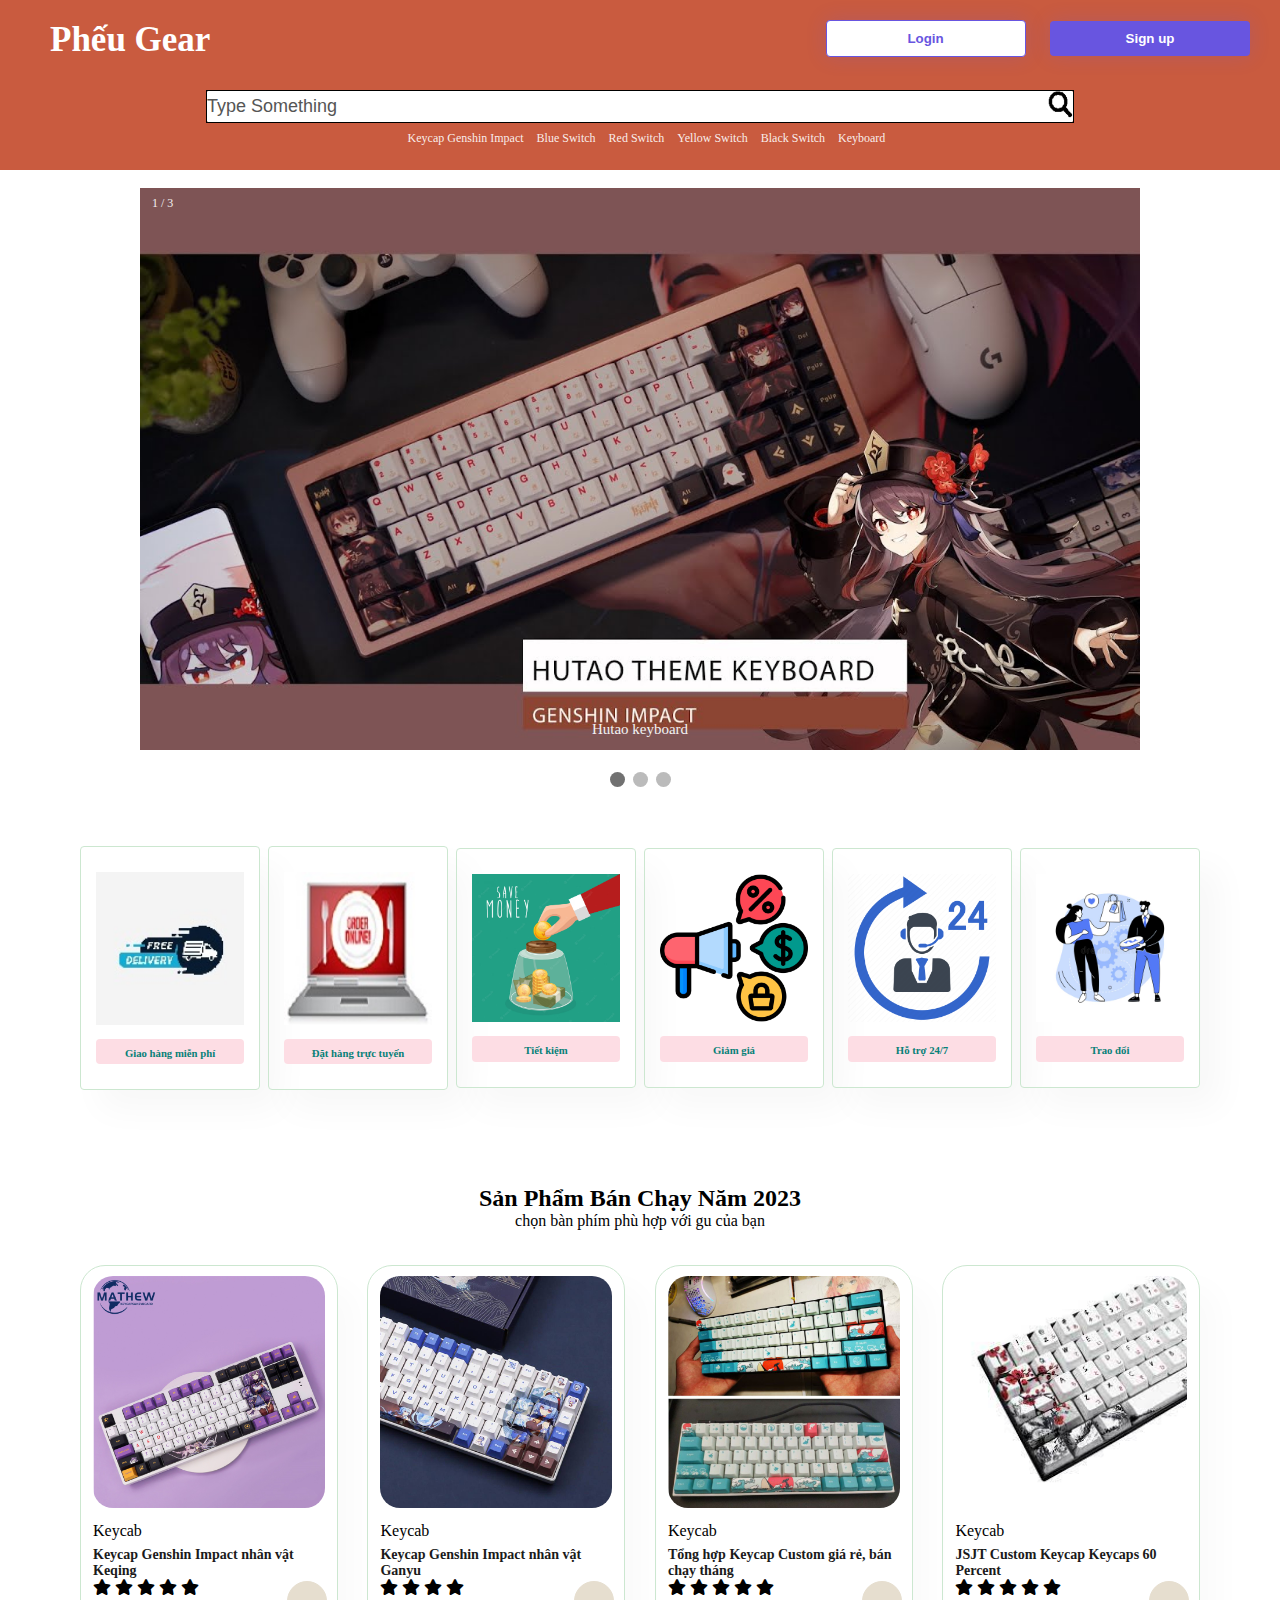
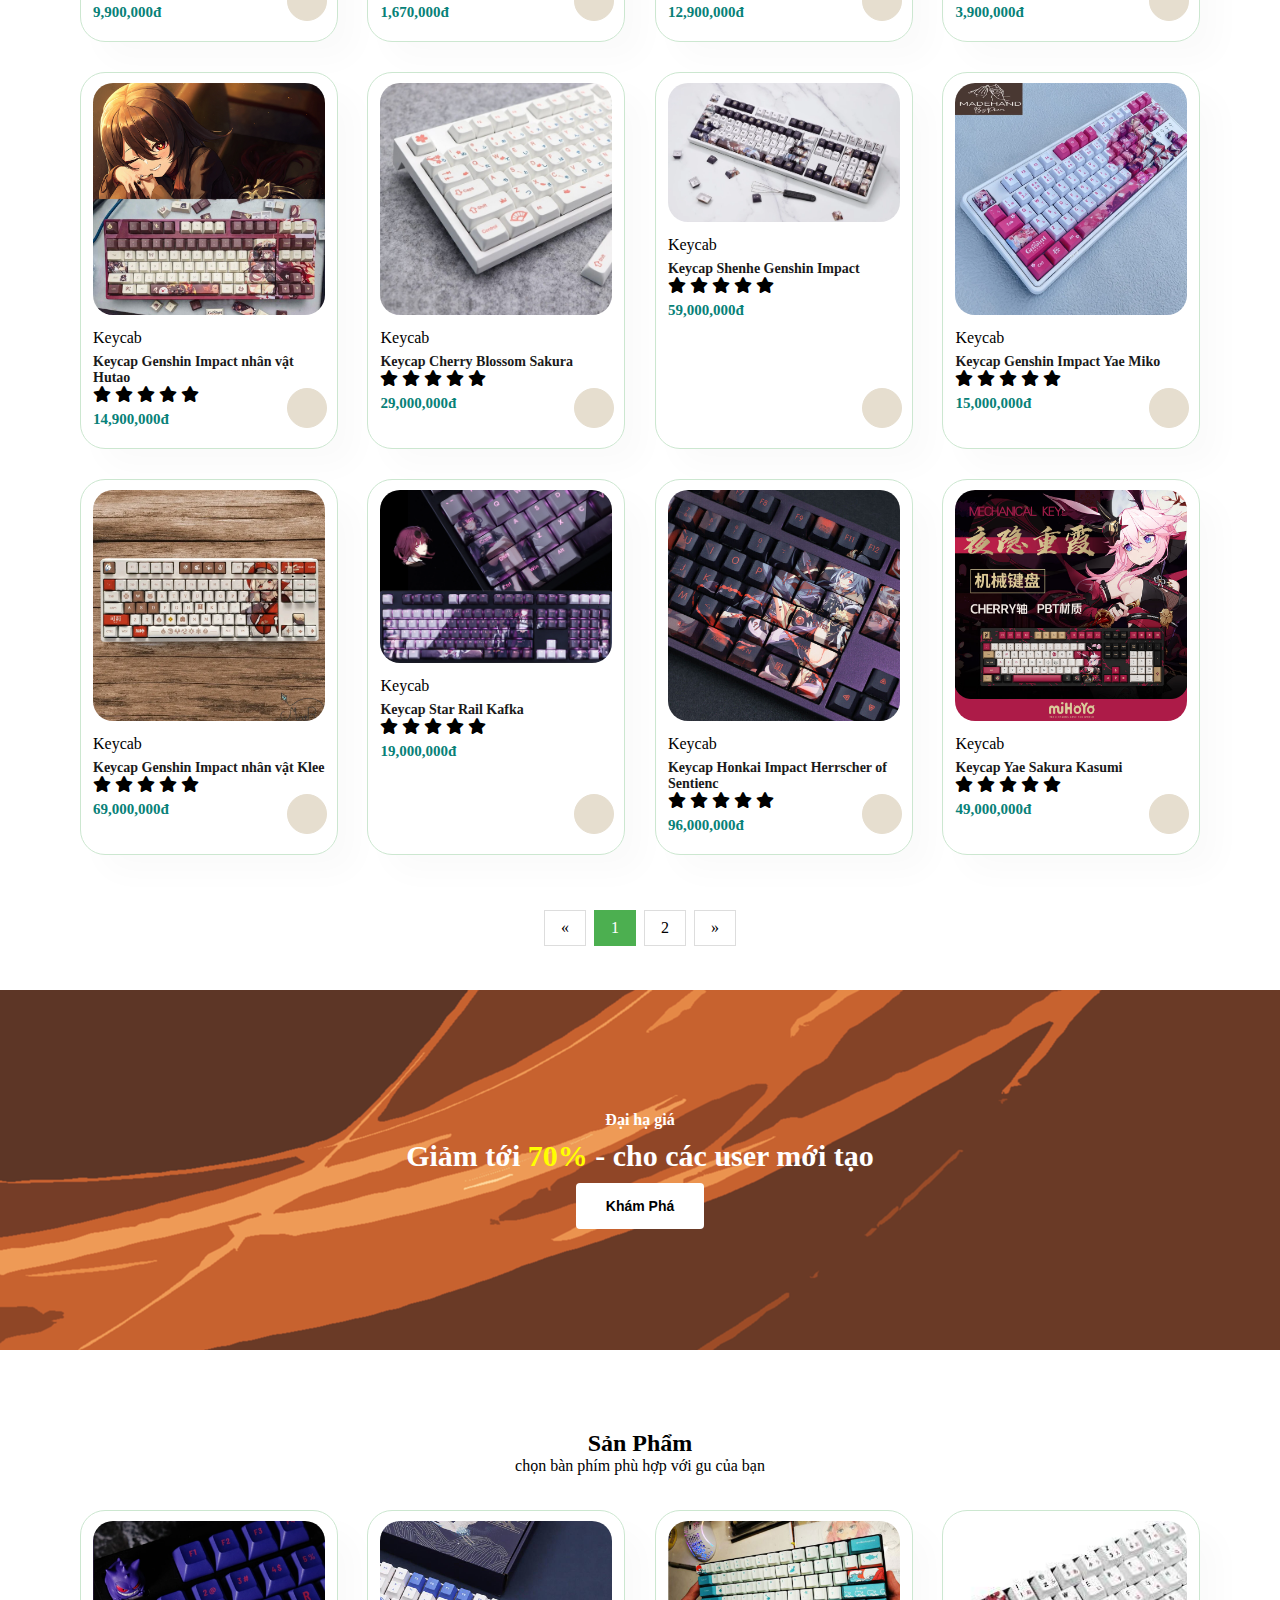
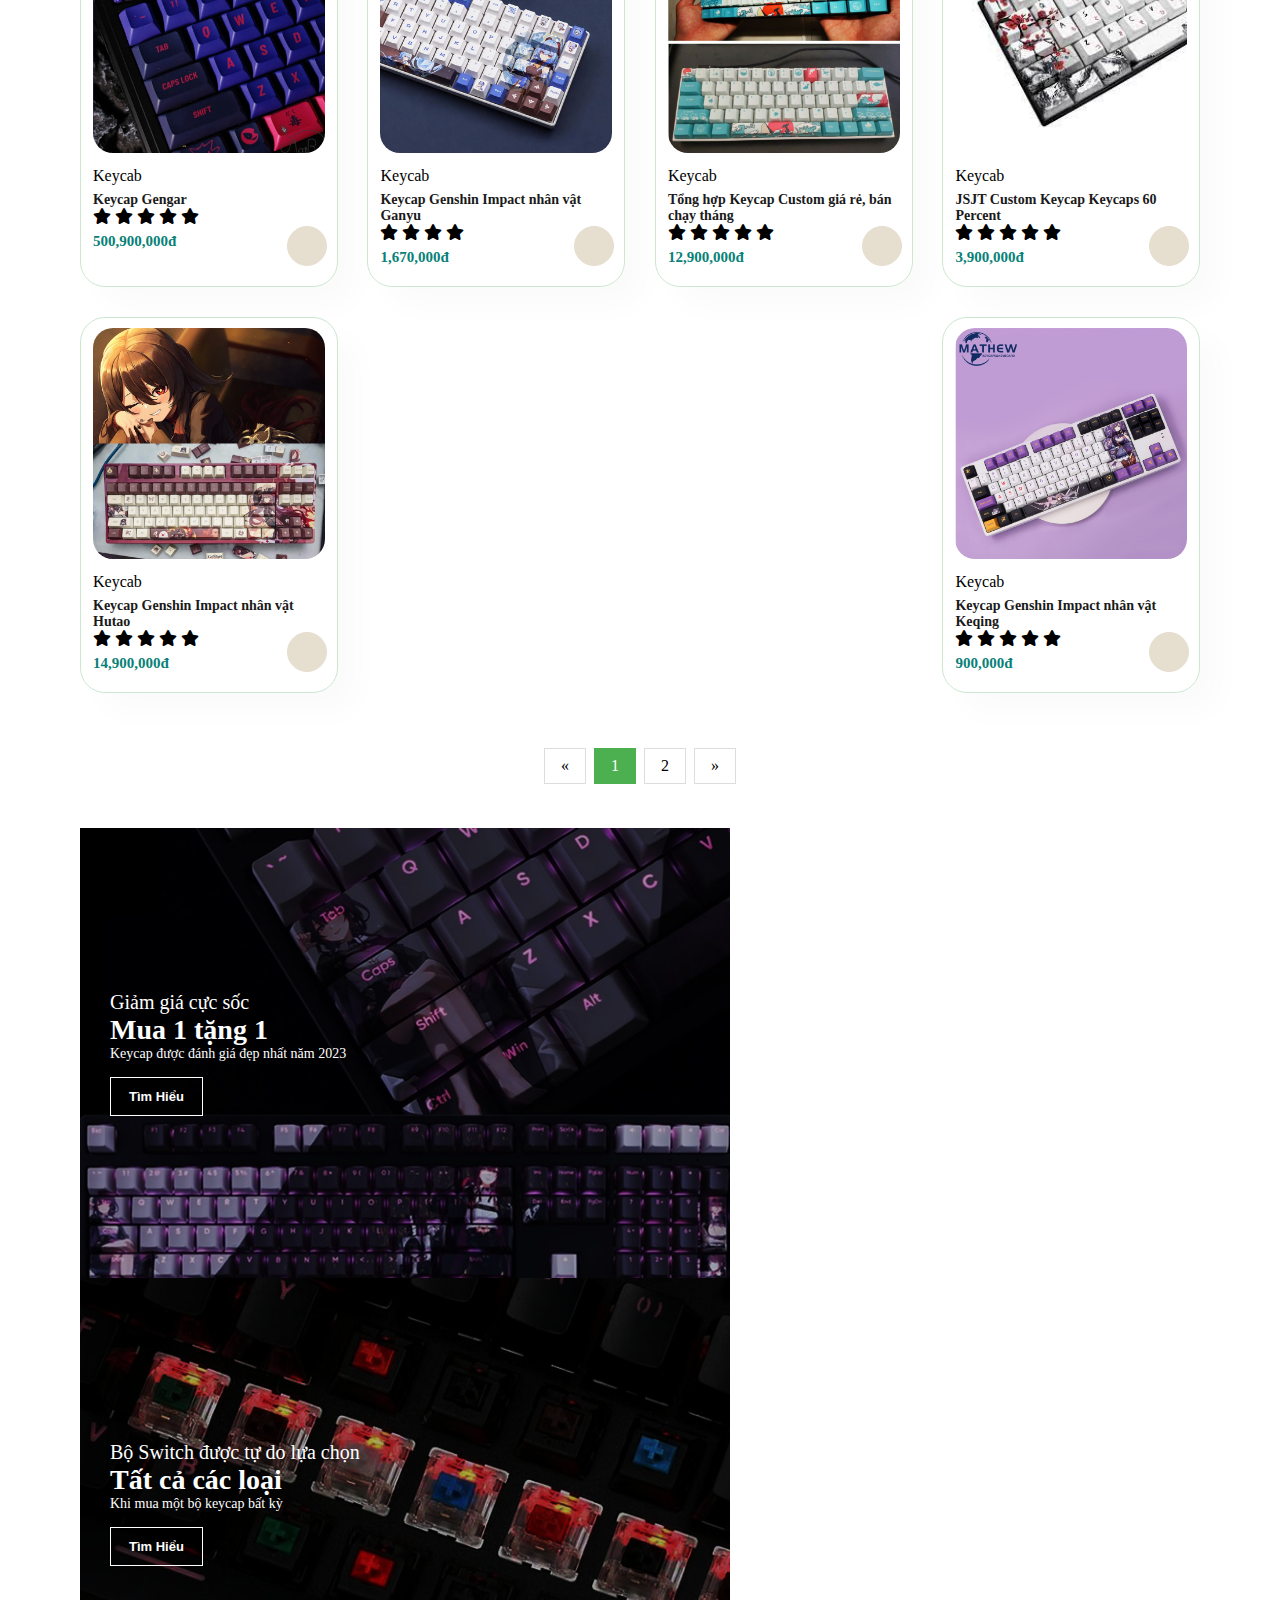
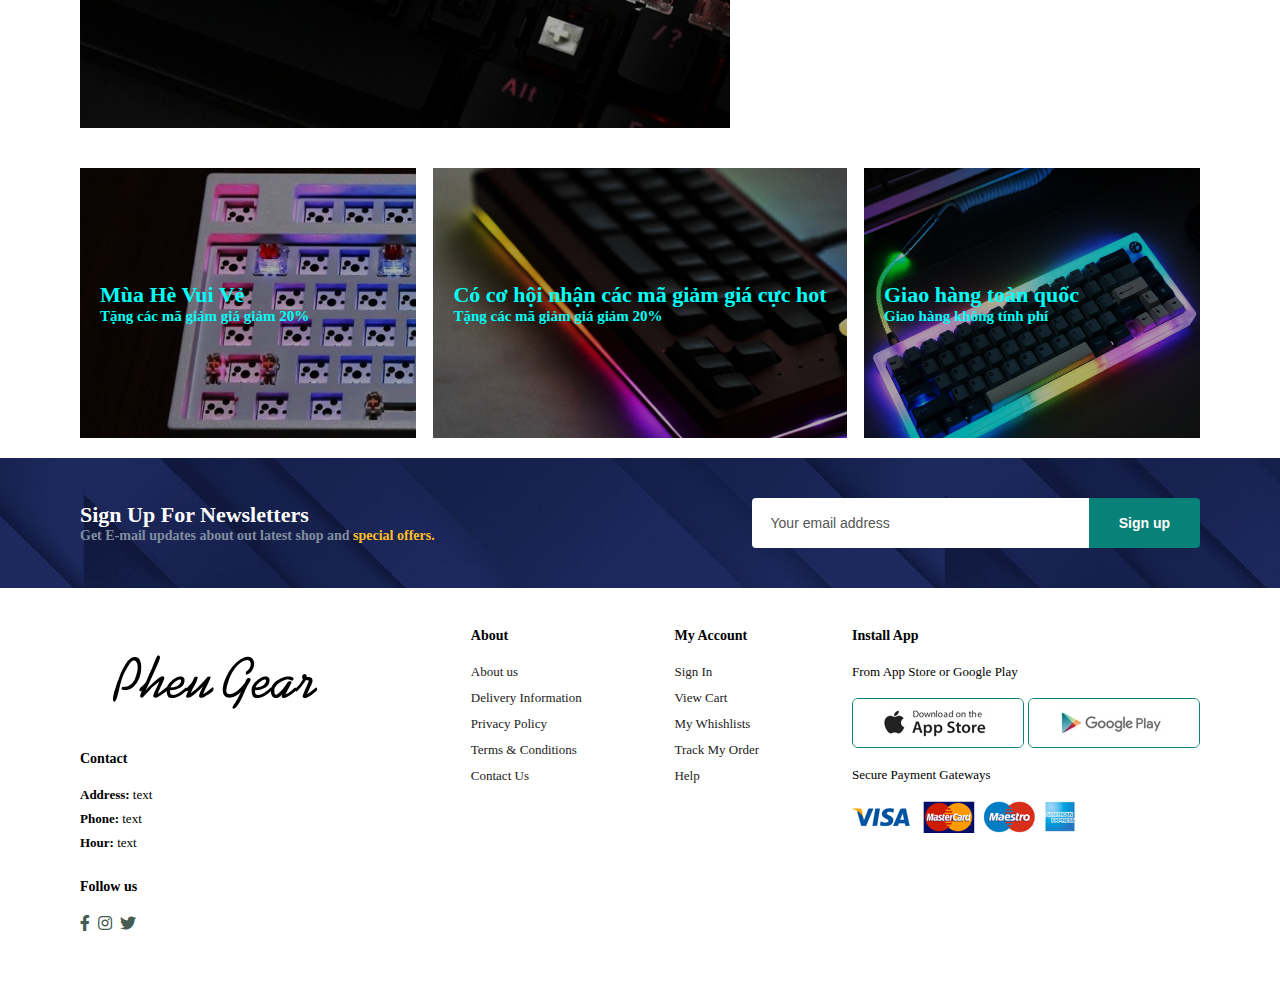
==== index.html @ 38e29bee "Add files via upload" ====
<!DOCTYPE html>
<head>
<link href="index.css" rel="stylesheet"/>
<link rel="icon" type="image/x-icon" href="shopeelogo.png">
<link rel="stylesheet" href="https://pro.fontawesome.com/releases/v5.10.0/css/all.css"/>
<title>Phếu Gear</title>

    <body>
<div id="preloader"></div>
<!-- header -->
      <nav id="navbar">
        <a class="logo" href="index.html">Phếu Gear</a> 
        <span class="onsearchbar">
          <section id="loginbtn">
            <div class="login-container">
              <div><a href="login.html">
                <button class="log">Login</button>
                <button class="reg">Sign up</button></a>
              </div>
            </div>
          </section>
          <section id="login-icon">
            <a href="login.html"><img src="loginicon.png"></a>
            
          </section>
        </span>
        <div class="searchbar1">
            <div class="search-row">
              <input type="text" id="input-box" placeholder="Type Something" autocomplete="off">
              <button><img src="searchicon.png"></button> 
            </div>
            <div class="result-box">
            </div>
        </div>


          <div class="undersearch">
            <div class="undersearch2">
              <a class="undersearch-content" href="">Keycap Genshin Impact</a>
              <a class="undersearch-content" href="">Blue Switch</a>
              <a class="undersearch-content" href="">Red Switch</a>
              <a class="undersearch-content" href="">Yellow Switch</a>
              <a class="undersearch-content" href="">Black Switch</a>
              <a class="undersearch-content" href="">Keyboard</a>
            </div>
          </div>      
        </nav>
        <br>
<!-- chạy hình hutao, keyboard...  -->
      <div style="margin-left: 10%;margin-right: 10%;">
          <div class="slideshow-container">
          
          <div class="mySlides fade">
            <div class="numbertext">1 / 3</div>
            <img src="hutaokeyboard.jpg" style="width:100%">
            <div class="text">Hutao keyboard</div>
          </div>
          
          <div class="mySlides fade">
            <div class="numbertext">2 / 3</div>
            <img src="keyboard2.jpg" style="width:100%">
            <div class="text">Kit</div>
          </div>
          
          <div class="mySlides fade">
            <div class="numbertext">3 / 3</div>
            <img src="keyboard4.jpg" style="width:100%">
            <div class="text">Switch</div>
          </div>
          
          </div>
          <br>
          
          <div style="text-align:center">
            <span class="dot"></span> 
            <span class="dot"></span> 
            <span class="dot"></span> 
          </div>
      </div>
<!-- tiết kiệm, giao hàng... -->
      <section id="feature" class="section-p1">
            <div class="fe-box">
              <img src="feature1.png" art="">
              <h6>Giao hàng miễn phí</h6>
            </div>
            <div class="fe-box">
              <img src="feature2.jpg" art="">
              <h6>Đặt hàng trực tuyến</h6>
            </div>
            <div class="fe-box">
              <img src="feature3.jpg" art="">
              <h6>Tiết kiệm</h6>
            </div>
            <div class="fe-box">
              <img src="feature4.jpg" art="">
              <h6>Giảm giá</h6>
            </div>
            <div class="fe-box">
              <img src="feature5.jpg" art="">
              <h6>Hỗ trợ 24/7</h6>
            </div>
          </div>
          <div class="fe-box">
            <img src="feature6.jpg" art="">
            <h6>Trao đổi</h6>
          </div>
      </section>
<!-- Sản phẩm hot năm 2023-->
      <section id="product1" class="section-p1">
        <h2>Sản Phẩm Bán Chạy Năm 2023</h2>
        <p>chọn bàn phím phù hợp với gu của bạn</p>
        <div class="pro-container">
          <div class="pro">
            <img src="sanpham1.jpg" atl="">
            <div class="des">
              <span>Keycab</span>
              <h5>Keycap Genshin Impact nhân vật Keqing</h5>
              <div class="star">
                <i class="fas fa-star"></i>
                <i class="fas fa-star"></i>
                <i class="fas fa-star"></i>
                <i class="fas fa-star"></i>   
                <i class="fas fa-star"></i>
              </div>
              <h4>9,900,000đ</h4>
            </div>
            <a href="productkeqing.html"><i class="fal fa-shopping-cart cart"></i></a>
          </div>
          <div class="pro">
            <img src="ganyukeyboard.jpg" atl="">
            <div class="des">
              <span>Keycab</span>
              <h5>Keycap Genshin Impact nhân vật Ganyu</h5>
              <div class="star">
                <i class="fas fa-star"></i>
                <i class="fas fa-star"></i>
                <i class="fas fa-star"></i>
                <i class="fas fa-star"></i>   
              </div>
              <h4>1,670,000đ</h4>
            </div>
            <a href="productganyu.html"><i class="fal fa-shopping-cart cart"></i></a>
          </div>
          <div class="pro">
            <img src="sanpham2.jpg" atl="">
            <div class="des">
              <span>Keycab</span>
              <h5>Tổng hợp Keycap Custom giá rẻ, bán chạy tháng</h5>
              <div class="star">
                <i class="fas fa-star"></i>
                <i class="fas fa-star"></i>
                <i class="fas fa-star"></i>
                <i class="fas fa-star"></i>   
                <i class="fas fa-star"></i>
              </div>
              <h4>12,900,000đ</h4>
            </div>
            <a href="productcustom.html"><i class="fal fa-shopping-cart cart"></i></a>
          </div>
          <div class="pro">
            <img src="sakura.jpg" atl="">
            <div class="des">
              <span>Keycab</span>
              <h5>JSJT Custom Keycap Keycaps 60 Percent</h5>
              <div class="star">
                <i class="fas fa-star"></i>
                <i class="fas fa-star"></i>
                <i class="fas fa-star"></i>
                <i class="fas fa-star"></i>   
                <i class="fas fa-star"></i>
              </div>
              <h4>3,900,000đ</h4>
            </div>
            <a href="productcustom.html"><i class="fal fa-shopping-cart cart"></i></a>
          </div>
          <div class="pro">
            <img src="hutao.jpg" atl="">
            <div class="des">
              <span>Keycab</span>
              <h5>Keycap Genshin Impact nhân vật Hutao</h5>
              <div class="star">
                <i class="fas fa-star"></i>
                <i class="fas fa-star"></i>
                <i class="fas fa-star"></i>
                <i class="fas fa-star"></i>   
                <i class="fas fa-star"></i>
              </div>
              <h4>14,900,000đ</h4>
            </div>
            <a href="producthutao.html"><i class="fal fa-shopping-cart cart"></i></a>
          </div>
          <div class="pro">
            <img src="keycap_blossom.jpg" atl="">
            <div class="des">
              <span>Keycab</span>
              <h5>Keycap Cherry Blossom Sakura  </h5>
              <div class="star">
                <i class="fas fa-star"></i>
                <i class="fas fa-star"></i>
                <i class="fas fa-star"></i>
                <i class="fas fa-star"></i>   
                <i class="fas fa-star"></i>
              </div>
              <h4>29,000,000đ</h4>
            </div>
            <a href="product.html"><i class="fal fa-shopping-cart cart"></i></a>
          </div>
          <div class="pro">
            <img src="shunhe.jpg" atl="">
            <div class="des">
              <span>Keycab</span>
              <h5>Keycap Shenhe Genshin Impact</h5>
              <div class="star">
                <i class="fas fa-star"></i>
                <i class="fas fa-star"></i>
                <i class="fas fa-star"></i>
                <i class="fas fa-star"></i>   
                <i class="fas fa-star"></i>
              </div>
              <h4>59,000,000đ</h4>
            </div>
            <a href="productshenhe.html"><i class="fal fa-shopping-cart cart"></i></a>
          </div>
          <div class="pro">
            <img src="yae.jpg" atl="">
            <div class="des">
              <span>Keycab</span>
              <h5>Keycap Genshin Impact Yae Miko</h5>
              <div class="star">
                <i class="fas fa-star"></i>
                <i class="fas fa-star"></i>
                <i class="fas fa-star"></i>
                <i class="fas fa-star"></i>   
                <i class="fas fa-star"></i>
              </div>
              <h4>15,000,000đ</h4>
            </div>
            <a href="productyaemiko.html"><i class="fal fa-shopping-cart cart"></i></a>
          </div>
          <div class="pro">
            <img src="klee.jpg" atl="">
            <div class="des">
              <span>Keycab</span>
              <h5>Keycap Genshin Impact nhân vật Klee </h5>
              <div class="star">
                <i class="fas fa-star"></i>
                <i class="fas fa-star"></i>
                <i class="fas fa-star"></i>
                <i class="fas fa-star"></i>   
                <i class="fas fa-star"></i>
              </div>
              <h4>69,000,000đ</h4>
            </div>
            <a href="productklee.html"><i class="fal fa-shopping-cart cart"></i></a>
          </div>
          <div class="pro">
            <img src="Kafka.jpg" atl="">
            <div class="des">
              <span>Keycab</span>
              <h5>Keycap Star Rail Kafka</h5>
              <div class="star">
                <i class="fas fa-star"></i>
                <i class="fas fa-star"></i>
                <i class="fas fa-star"></i>
                <i class="fas fa-star"></i>   
                <i class="fas fa-star"></i>
              </div>
              <h4>19,000,000đ</h4>
            </div>
            <a href="productkafka.html"><i class="fal fa-shopping-cart cart"></i></a>
          </div>
          <div class="pro">
            <img src="HOS.jpg" atl="">
            <div class="des">
              <span>Keycab</span>
              <h5>Keycap Honkai Impact Herrscher of Sentienc</h5>
              <div class="star">
                <i class="fas fa-star"></i>
                <i class="fas fa-star"></i>
                <i class="fas fa-star"></i>
                <i class="fas fa-star"></i>   
                <i class="fas fa-star"></i>
              </div>
              <h4>96,000,000đ</h4>
            </div>
            <a href="productfuhua.html"><i class="fal fa-shopping-cart cart"></i></a>
          </div>
          <div class="pro">
            <img src="yae2.jpg" atl="">
            <div class="des">
              <span>Keycab</span>
              <h5>Keycap Yae Sakura Kasumi</h5>
              <div class="star">
                <i class="fas fa-star"></i>
                <i class="fas fa-star"></i>
                <i class="fas fa-star"></i>
                <i class="fas fa-star"></i>   
                <i class="fas fa-star"></i>
              </div>
              <h4>49,000,000đ</h4>
            </div>
            <a href="productyaemiko.html"><i class="fal fa-shopping-cart cart"></i></a>
          </div>
        </div>
      </section>
      <!-- trang 1, trang 2 -->
      <section id="pagination">
        <div class="pagination">
          <a href="#">&laquo;</a>
          <a href="#"class="active">1</a>
          <a href="#" >2</a>
          <a href="#">&raquo;</a>
          </div>

      </section>
<!-- Đại hạ giá -->
      <section id="banner" class="section-m1">
        <h4>Đại hạ giá</h4>
        <h2>Giảm tới<span> 70%</span> - cho các user mới tạo</h2>
        <button class="normal">Khám Phá</button>
      </section>
<!-- Sản phẩm -->
      <section id="product1" class="section-p1">
        <h2>Sản Phẩm</h2>
        <p>chọn bàn phím phù hợp với gu của bạn</p>
        <div class="pro-container">
          <div class="pro">
            <img src="genga.jpg" atl="">
            <div class="des">
              <span>Keycab</span>
              <h5>Keycap Gengar</h5>
              <div class="star">
                <i class="fas fa-star"></i>
                <i class="fas fa-star"></i>
                <i class="fas fa-star"></i>
                <i class="fas fa-star"></i>   
                <i class="fas fa-star"></i>
              </div>
              <h4>500,900,000đ</h4>
            </div>
            <a href="productgengar.html"><i class="fal fa-shopping-cart cart"></i></a>
          </div>
          <div class="pro">
            <img src="ganyukeyboard.jpg" atl="">
            <div class="des">
              <span>Keycab</span>
              <h5>Keycap Genshin Impact nhân vật Ganyu</h5>
              <div class="star">
                <i class="fas fa-star"></i>
                <i class="fas fa-star"></i>
                <i class="fas fa-star"></i>
                <i class="fas fa-star"></i>   
              </div>
              <h4>1,670,000đ</h4>
            </div>
            <a href="productganyu.html"><i class="fal fa-shopping-cart cart"></i></a>
          </div>
          <div class="pro">
            <img src="sanpham2.jpg" atl="">
            <div class="des">
              <span>Keycab</span>
              <h5>Tổng hợp Keycap Custom giá rẻ, bán chạy tháng</h5>
              <div class="star">
                <i class="fas fa-star"></i>
                <i class="fas fa-star"></i>
                <i class="fas fa-star"></i>
                <i class="fas fa-star"></i>   
                <i class="fas fa-star"></i>
              </div>
              <h4>12,900,000đ</h4>
            </div>
            <a href="productcustom.html"><i class="fal fa-shopping-cart cart"></i></a>
          </div>
          <div class="pro">
            <img src="sakura.jpg" atl="">
            <div class="des">
              <span>Keycab</span>
              <h5>JSJT Custom Keycap Keycaps 60 Percent</h5>
              <div class="star">
                <i class="fas fa-star"></i>
                <i class="fas fa-star"></i>
                <i class="fas fa-star"></i>
                <i class="fas fa-star"></i>   
                <i class="fas fa-star"></i>
              </div>
              <h4>3,900,000đ</h4>
            </div>
            <a href="product.html"><i class="fal fa-shopping-cart cart"></i></a>
          </div>
          <div class="pro">
            <img src="hutao.jpg" atl="">
            <div class="des">
              <span>Keycab</span>
              <h5>Keycap Genshin Impact nhân vật Hutao</h5>
              <div class="star">
                <i class="fas fa-star"></i>
                <i class="fas fa-star"></i>
                <i class="fas fa-star"></i>
                <i class="fas fa-star"></i>   
                <i class="fas fa-star"></i>
              </div>
              <h4>14,900,000đ</h4>
            </div>
            <a href="producthutao.html"><i class="fal fa-shopping-cart cart"></i></a>
          </div>
          <div class="pro">
            <img src="sanpham1.jpg" atl="">
            <div class="des">
              <span>Keycab</span>
              <h5>Keycap Genshin Impact nhân vật Keqing</h5>
              <div class="star">
                <i class="fas fa-star"></i>
                <i class="fas fa-star"></i>
                <i class="fas fa-star"></i>
                <i class="fas fa-star"></i>   
                <i class="fas fa-star"></i>
              </div>
              <h4>900,000đ</h4>
            </div>
            <a href="product.html"><i class="fal fa-shopping-cart cart"></i></a>
          </div>
        </div>
      </section>
      <section id="pagination">
        <div class="pagination">
          <a href="#">&laquo;</a>
          <a href="#"class="active">1</a>
          <a href="#" >2</a>
          <a href="#">&raquo;</a>
          </div>

      </section>
<!-- Giá cực sốc... -->
      <section id="sm-banner" class="section-p1">
        <div class="banner-box">
          <h4>Giảm giá cực sốc</h4>
          <h2>Mua 1 tặng 1</h2>
          <span>Keycap được đánh giá đẹp nhất năm 2023</span>
          <a href="productkafka.html">
          <button class="white">Tìm Hiểu</button>
        </a>
        </div>
        <div class="banner-box banner-box2">
          <h4>Bộ Switch được tự do lựa chọn</h4>
          <h2>Tất cả các loại</h2>
          <span>Khi mua một bộ keycap bất kỳ</span>
          <button class="white">Tìm Hiểu</button>
        </div>
      </section> 
      <section id="banner3">
        <div class="banner-box">
          <h2>Mùa Hè Vui Vẻ</h2>
          <h3>Tặng các mã giảm giá giảm 20%</h3>
        </div>
        <div class="banner-box bannerbanner2">
          <h2>Có cơ hội nhận các mã giảm giá cực hot</h2>
          <h3>Tặng các mã giảm giá giảm 20%</h3>
        </div>
        <div class="banner-box bannerbanner3">
          <h2>Giao hàng toàn quốc</h2>
          <h3>Giao hàng không tính phí</h3>
        </div>
      </section>
      <!-- newsletter -->
      <section id="newsletter" class="section-p1" class="banner-box" >
        <div class="newstext">
            <h4>Sign Up For Newsletters</h4>
            <p>Get E-mail updates about out latest shop and <span>special offers.</span>
            </p>
        </div>
        <div class="form">
          <input type="text" placeholder="Your email address">
          <button class="normal">Sign up</button>
        </div>
      </section> 
      <!-- footer -->
      <footer class="section-p1">
        <div class="col">
          <img src="pheugearlogo.png" alt="">
          <h4>Contact</h4>
          <p><strong>Address:</strong> text </p>
          <p><strong>Phone:</strong> text </p>
          <p><strong>Hour:</strong> text </p>
          <div class="follow">
            <h4>Follow us</h4>
            <div class="icon">
              <i class="fab fa-facebook-f"></i>
              <i class="fab fa-instagram"></i>
              <i class="fab fa-twitter"></i>
            </div>
          </div>
        </div>
        <div class="col">
          <h4>About</h4>
          <a href="#">About us</a>
          <a href="#">Delivery Information</a>
          <a href="#">Privacy Policy</a>
          <a href="#">Terms & Conditions</a>
          <a href="#">Contact Us</a>
        </div>

        <div class="col">
          <h4>My Account</h4>
          <a href="#">Sign In</a>
          <a href="#">View Cart</a>
          <a href="#">My Whishlists</a>
          <a href="#">Track My Order</a>
          <a href="#">Help</a>
        </div>

        <div class="col install">
          <h4>Install App</h4>
          <p>From App Store or Google Play</p>
          <div class="row">
            <img src="app.jpg" alt="">
            <img src="play.jpg" alt=""> 
          </div>
          <p>Secure Payment Gateways</p>
          <img src="pay.png" alt="">
        </div>
      </footer>
      <script src="java.js"></script> 
    </body>
</head>
---- index.css ----
body{
  background: white;
  
}
button.normal{
  font-size: 14px;
  font-weight: 600;
  padding: 15px 30px;
  color: black;
  background-color: #fff;
  border-radius: 4px;
  cursor:pointer;
  border: none;
  outline: none;
  transition: 0.2s;
}
button.white{
  font-size: 13px;
  font-weight: 600;
  padding: 11px 18px;
  color: #fff;
  background-color: transparent;
  cursor:pointer;
  border: 1px solid #fff;
  outline: none;
  transition: 0.2s;
}
*{
  padding:0;
  margin: 0;
  text-decoration: none;
  list-style: none;
  box-sizing: border-box;
}
nav{
  background-color: #C95B3F;
  padding:20px;
  width: 100%;
}
.login{
  color: white;
}
.logo {
  color: white;
  font-size: 35px;
  line-height: 80 px;
  padding: 0 30px;
  font-weight: bold;
}
.onsearchbar{
  float:right;

}
.searchbar1{
  width: auto;
  height: auto;
  background: #fff;
  margin: 30px auto 0;
  margin-left: 15%;
  margin-right: 15%;
  border-radius: 5px;

}
.search-row{
  display: flex;
  align-items: center;
  padding: 10px,20px;
  border: 1px solid black;
}
.searchbar1 input {
  flex: 1;
  height: 50 px;
  background: transparent;
  border: 0;
  outline: 0;
  font-size: 18px;
  color: #333;
}
.searchbar1 button{
  background: transparent;
  border:0;
  outline: 0;
}
.searchbar1 button img
{
  width: 25px;
  color: #555;
  font-size: 22px;
  cursor: pointer;
}
::placeholder
{
  color:#555;
  
}
.searchbar1 .result-box ul{
  border-top: 1px solid #999;
  padding: 15px 10px;

}
.searchbar1 .result-box ul li{
  list-style: none ;
  border-radius: 3px;
  padding: 15px 10px;
  cursor: pointer;
  
}
.searchbar1 .result-box ul li:hover{
  background: #e9f3ff;
}

.searchbar1 .result-box{
  max-height: 300px;
  overflow-y: scroll;
  
}

.undersearch, .undersearch2 {

  width: 100%;
  display: flex;
  align-items: center;
  justify-content: center;
}
.undersearch2 {
  margin-top: 0.1875rem;
  height: 1.5rem;
  font-size: .75rem;
  font-weight: 300;
  line-height: 1.5rem;
  flex-wrap: nowrap;
  overflow-y: visible;
  flex-wrap: wrap;
  position: relative;
  overflow-y: clip;
}
.undersearch-content {
  text-decoration: none;
  color: rgba(0,0,0,.87);
  position: relative;
  overflow: visible;
  outline: 0;
  white-space: nowrap;
  display: block;
  color: rgba(0,0,0,.54);
  margin-left: 13px;
  color: hsla(0,0%,100%,.9);
  height: 0.875rem;
  line-height: .875rem;
  margin-top: 0.3125rem;
  margin-bottom: 0.3125rem;
}
.slideshow-container {
  max-width: 1000px;
  position: relative;
  margin: auto;
}

/* Caption text */
.slideshow-container .text {
  color: #f2f2f2;
  font-size: 15px;
  padding: 8px 12px;
  position: absolute;
  bottom: 8px;
  width: 100%;
  text-align: center;
}

/* Number text (1/3 etc) */
.slideshow-container .numbertext {
  color: #f2f2f2;
  font-size: 12px;
  padding: 8px 12px;
  position: absolute;
  top: 0;
}

/* The dots/bullets/indicators */
.dot {
  height: 15px;
  width: 15px;
  margin: 0 2px;
  background-color: #bbb;
  border-radius: 50%;
  display: inline-block;
  transition: background-color 0.6s ease;
}

.active {
  background-color: #717171;
}

/* Fading animation */
.fade {
  animation-name: fade;
  animation-duration: 1.5s;
}

@keyframes fade {
  from {opacity: .4} 
  to {opacity: 1}
}

/* On smaller screens, decrease text size */
@media only screen and (max-width: 300px) {
  .text {font-size: 11px}
}

.section-p1{
  padding: 40px 80px;
}
#feature{
  display: flex;
  align-items: center;
  justify-content: space-between;
  flex-wrap: wrap;
}
#feature .fe-box{
  width: 180px;
  text-align: center;
  padding: 25px 15px;
  box-shadow: 20px 20px 34px rgba(0,0,0,0.03);
  border: 1px solid #cce7d0;
  border-radius: 4px;
  margin: 15px 0;
}
#feature .fe-box:hover{
  box-shadow: 10px 10px 54px rgba(0,0,0,0.1);
}
#feature .fe-box img {
  width: 100%;
  margin-bottom: 10px;
}
#feature .fe-box h6{
  padding: 9px 8px 6px 8px;
  line-height: 1;
  border-radius: 4px;
  color: #088178;
  background-color: #fddde4;
}
#product1{
  text-align: center;
}
#product1 .pro-container{
  display: flex;
  justify-content: space-between;
  padding-top:20px;
  flex-wrap: wrap;

}
#product1 .pro{
  width: 23%;
  min-width: 250px;
  padding: 10px 12px;
  border: 1px solid #cce7d0;
  border-radius: 25px;
  cursor: pointer;
  box-shadow: 20px 20px 30px rgba(0,0,0,0.02) ;
  margin: 15px 0;
  transition: 0.2s ease;
  position: relative;
}
#product1 .pro:hover{
  box-shadow: 20px 20px 30px rgba(0,0,0,0.06);
}
#product1 .pro img{
  width: 100%;
  border-radius: 20px;
}
#product1 .pro .des{
  text-align: start;
  padding: 10px 0;
}
#product1 .pro des span{
  color: #606063;
  font-size: 12px;
}
#product1 .pro .des h5{
  padding-top: 7px;
  color:#1a1a1a;
  font-size: 14px;
}
#product1 .pro .des h4{
  padding-top:7px ;
  font-size: 15px;
  font-weight: 700;
  color:#088178;
}
#product1 .pro .cart{
  width: 40px;
  height:40px;
  line-height: 40px;
  border-radius: 50px;
  background-color: rgb(230, 222, 207);
  font-weight: 500;
  color: orange;
  border: 1px solid rgb(230, 222, 207);
  position: absolute;
  bottom: 20px;
  right: 10px;
}
#product1 .pro .cart:hover{
  background: orange;
  color: white;
}
.section-m1{
  margin: 40px 0;
}
#banner{
  display: flex;
  flex-direction: column;
  justify-content: center;
  align-items: center;
  text-align: center;
  background-image: url("background-nau.jpg") ;
  width: 100%;
  height: 40vh;
  background-size: cover ;
}
#banner h4 {
  color: #fff;
  font-size: 16px;
}
#banner h2{
  color: #fff;
  font-size: 30px;
  padding: 10px 0;

}
#banner h2 span {
  color: yellow;

}
#banner button:hover{
  background: rgb(255, 81, 0);
  color: white;
}
#sm-banner{
  display: flex;
  justify-content: space-between;
  flex-wrap: wrap;
}
#sm-banner .banner-box{
  display: flex;
  flex-direction: column;
  justify-content: center;
  align-items: flex-start;
  text-align: center;
  background-image: url("kafkakeycap.jpg") ;
  min-width: 650px;
  height: 50vh;
  background-size: cover ;
  padding: 30px;
}
#sm-banner .banner-box2{
  background-image: url("switch.jpg") ;
}
#sm-banner h4{
  color: #fff;
  font-size: 20px;
  font-weight: 300;
}
#sm-banner h2{
  color: #fff;
  font-size: 28px;
  font-weight: 800;
}
#sm-banner span{
  color: #fff;
  font-size: 14px;
  font-weight: 500;
  padding-bottom: 15px;
}
#sm-banner .banner-box:hover button{
  background: white;
  border: 1px solid black;
  color: black;
}
#banner3{
  display: flex;
  justify-content: space-between;
  flex-wrap: wrap;
  padding: 0 80px;
}
#banner3 .banner-box{
  display: flex;
  flex-direction: column;
  justify-content: center;
  align-items: flex-start;
  text-align: center;
  background-image: url("kitphimco.jpg") ;
  min-width: 30%;
  height: 30vh;
  background-size: cover ;
  padding: 20px;
  margin-bottom: 20px;
}
#banner3 .bannerbanner2{
  background-image: url("customkeyboard2.jpg") ;

}
#banner3 .bannerbanner3{
  background-image: url("customkeyboard3.jpg") ;

}
#banner3 .banner-box2{
  background-image: url("keycapcsgo.jpg") ;
}
#banner3 .banner-box3{
  background-image: url("kitphimco.jpg") ;
}
#banner3 h2{
  color: rgb(0, 255, 247);
  font-weight: 900;
  font-size: 22px;
}
#banner3 h3{
  color: rgb(0, 255, 247);
  font-weight: 800;
  font-size: 15px;
}

#newsletter{
  display: flex;
  justify-content: space-between;
  flex-wrap: wrap ;
  align-items: center;
  background-image: url("pngtree-dark-blue-abstract-business-background-image_752312.jpg");
  background-position: 20% 30%;
  background-repeat:repeat;
  background-color:white;
}

#newsletter h4{
  font-size: 22px;
  font-weight: 700;
  color: #fff;
}

#newsletter p{
font-size: 14px;
font-weight: 600;
color: #818ea0;
}

#newsletter p span{
  color: #ffbd27
  }

#newsletter .form{
  display: flex;
  width: 40%;

}
#newsletter input{
  height: 3.125rem;
  padding: 0 1.25em;
  font-size: 14px;  
  width: 100%;
  border: 1px solid transparent;
  border-radius: 4px;
  outline: none;
  border-top-right-radius: 0;
  border-bottom-right-radius: 0;
  }
  
#newsletter button {
  background-color: #088178;
  color: #fff;
  white-space: nowrap;
  border-top-left-radius: 0;
  border-bottom-left-radius: 0;
}

footer{
  display: flex;
  flex-wrap: wrap;
  justify-content: space-between;
}

footer .col{
  display: flex;
  flex-direction: column;
  align-items: flex-start;
  margin-bottom: 20px;
}

footer .logo{
  margin-bottom: 30px;
}

footer h4{
  font-size: 14px;
  padding-bottom: 20px;
}

footer p{
  font-size: 13px;
  margin: 0 0 8px 0;
}

footer a{
  font-size: 13px;
  text-decoration: none;
  color: #222;
  margin-bottom: 10px;
}

footer .follow{
  margin-top: 20px;
}

footer .follow i{
  color:#465b52;
  padding-right: 4px;
  cursor: pointer;
}

footer .install .row img{
  border: 1px solid #088178;
  border-radius: 6px;
}

footer .install img{
  margin: 10px 0 15px 0;
}

footer .follow i:hover,
footer a:hover {
  color: #088178;
}

footer .coryright{
  width: 100%;
  text-align: center;
}

@media (max-width: 477px) {
  .section-p1 {
    padding: 20px;
  }
  #feature .fe-box {
    width: 155px;
    margin: 0 0 15px 0;
}
#newsletter .form {

  width: 100%;
}
}
#pagination {
  text-align: center;
}

.pagination {
  display: inline-block;
}

.pagination a {
  color: black;
  float: left;
  padding: 8px 16px;
  text-decoration: none;
  transition: background-color .3s;
  border: 1px solid #ddd;
  margin: 0 4px;
}

.pagination a.active {
  background-color: #4CAF50;
  color: white;
  border: 1px solid #4CAF50;
}

.pagination a:hover:not(.active) {background-color: #ddd;}

#loginbtn {
  border: 0;
  margin: 0;
  padding: 0;
  font-family: sans-serif;

}

.login-container {

  justify-content: center;
  align-items: center;
  display: flex;
  text-align: center;
}

.login-container div > p span {
  color: red;
}

#logintbn p {
  position: relative;
  top: 30px;
}

#loginbtn p a {
  color: black;
  text-decoration: none;
}

#loginbtn button {
  cursor: pointer;
  border: 0;
  border-radius: 4px;
  font-weight: 600;
  margin: 0 10px;
  width: 200px;
  padding: 10px 0;
  box-shadow: 0 0 20px rgba(104, 85, 224, 0.2);
  transition: 0.4s;
}

#loginbtn .reg {
  color: white;
  background-color: rgba(104, 85, 224, 1);
}

#loginbtn .log {
  color: rgb(104, 85, 224);
  background-color: rgba(255, 255, 255, 1);
  border: 1px solid rgba(104, 85, 224, 1);
}

#loginbtn button:hover {
  color: white;
  width:;
  box-shadow: 0 0 20px rgba(104, 85, 224, 0.6);
  background-color: rgba(104, 85, 224, 1);
}
@media screen and (max-width: 800px){
  #loginbtn {
    display: none;
  }

}
@media screen and (min-width: 800px){
  #login-icon {
    display: none;
  }

}

#preloader{
  background: #121111 url(preloader.gif) no-repeat center center;
  background-size: 70%;
  height: 100vh;
  width: 100%;
  position: fixed;
  z-index: 100;
}
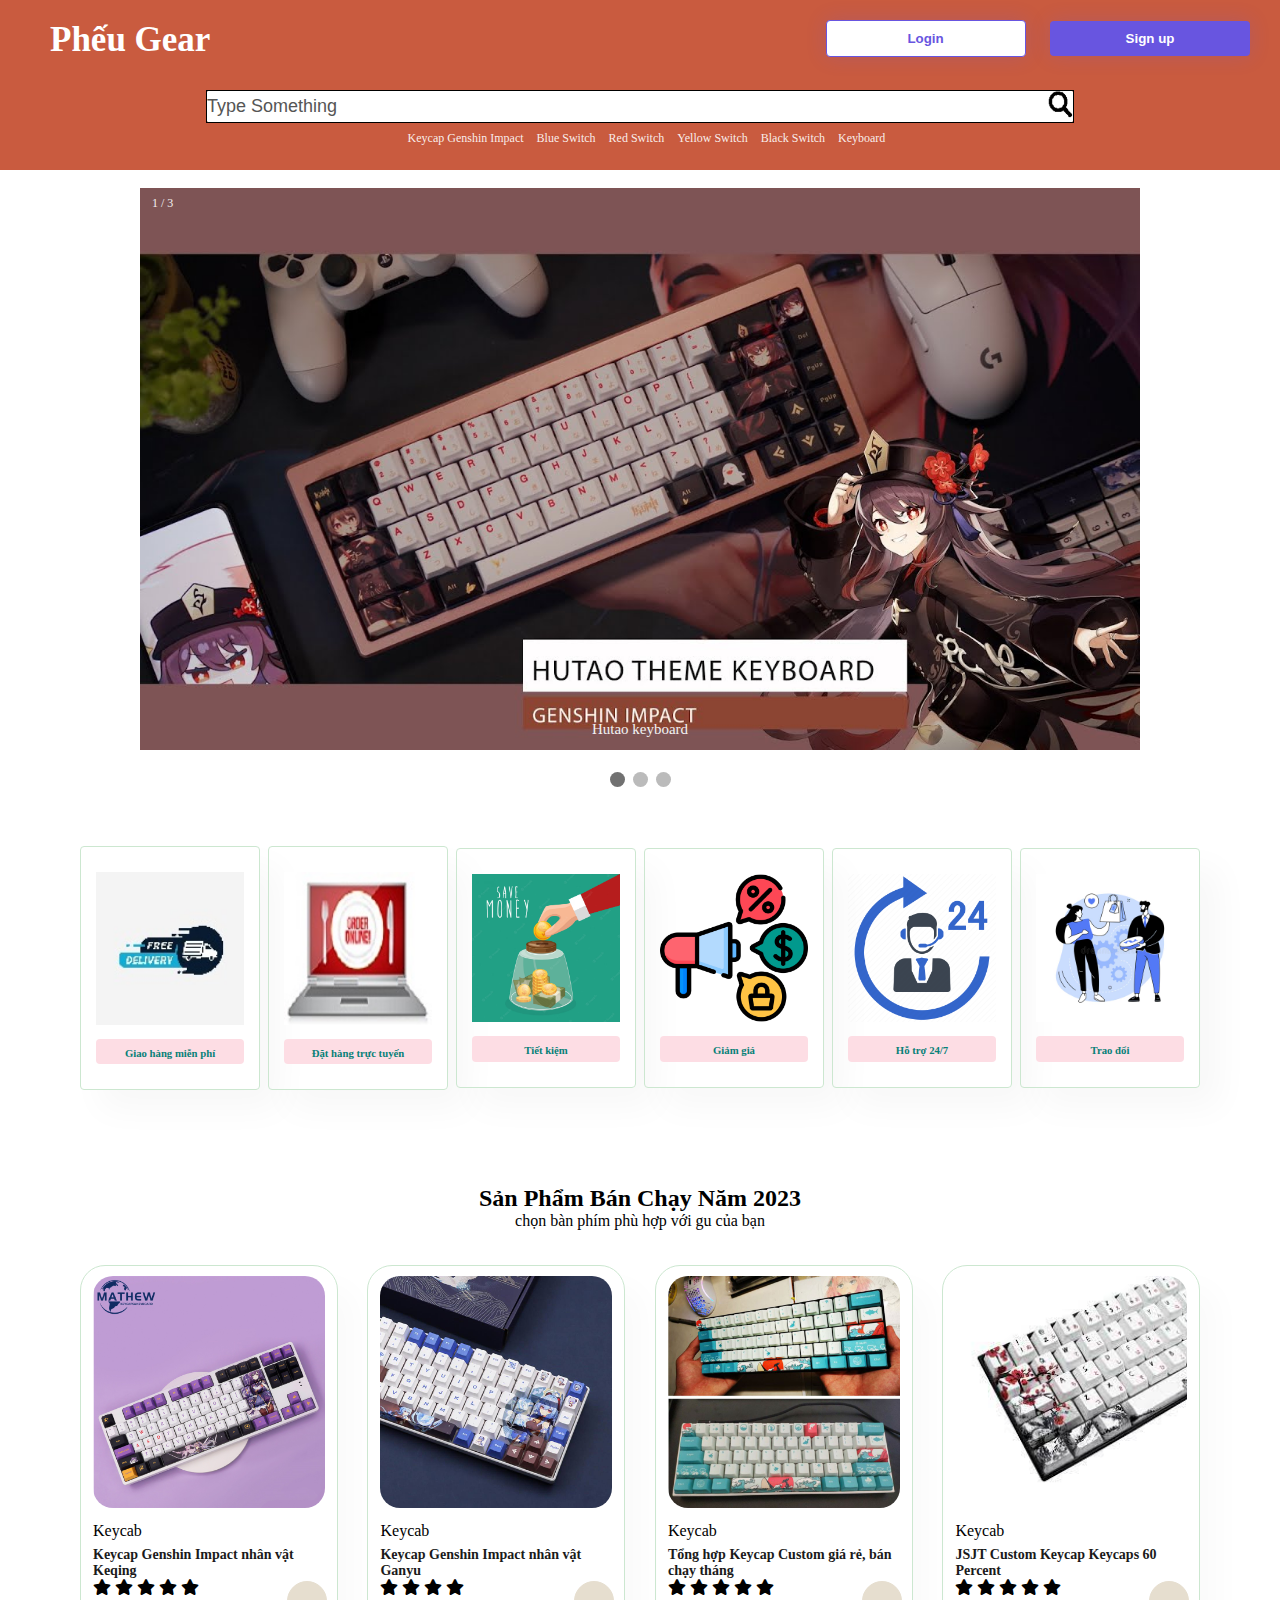
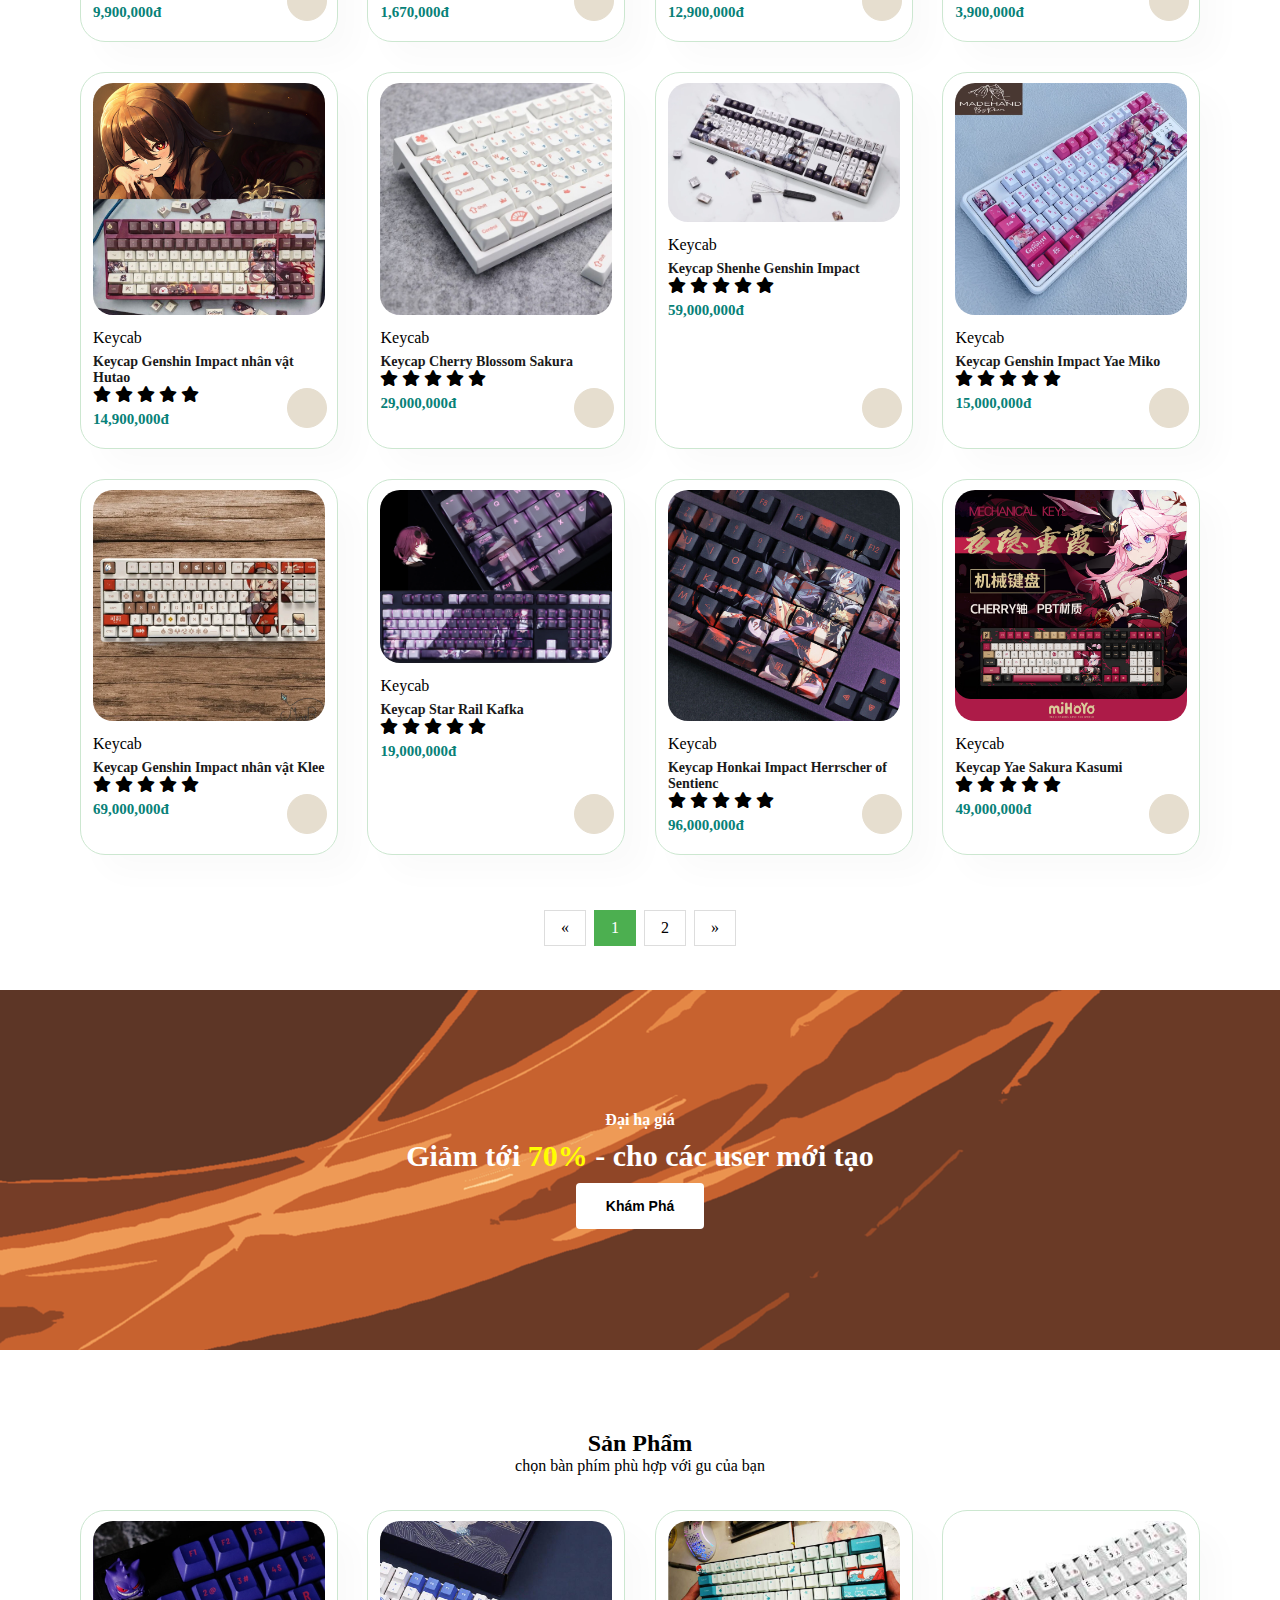
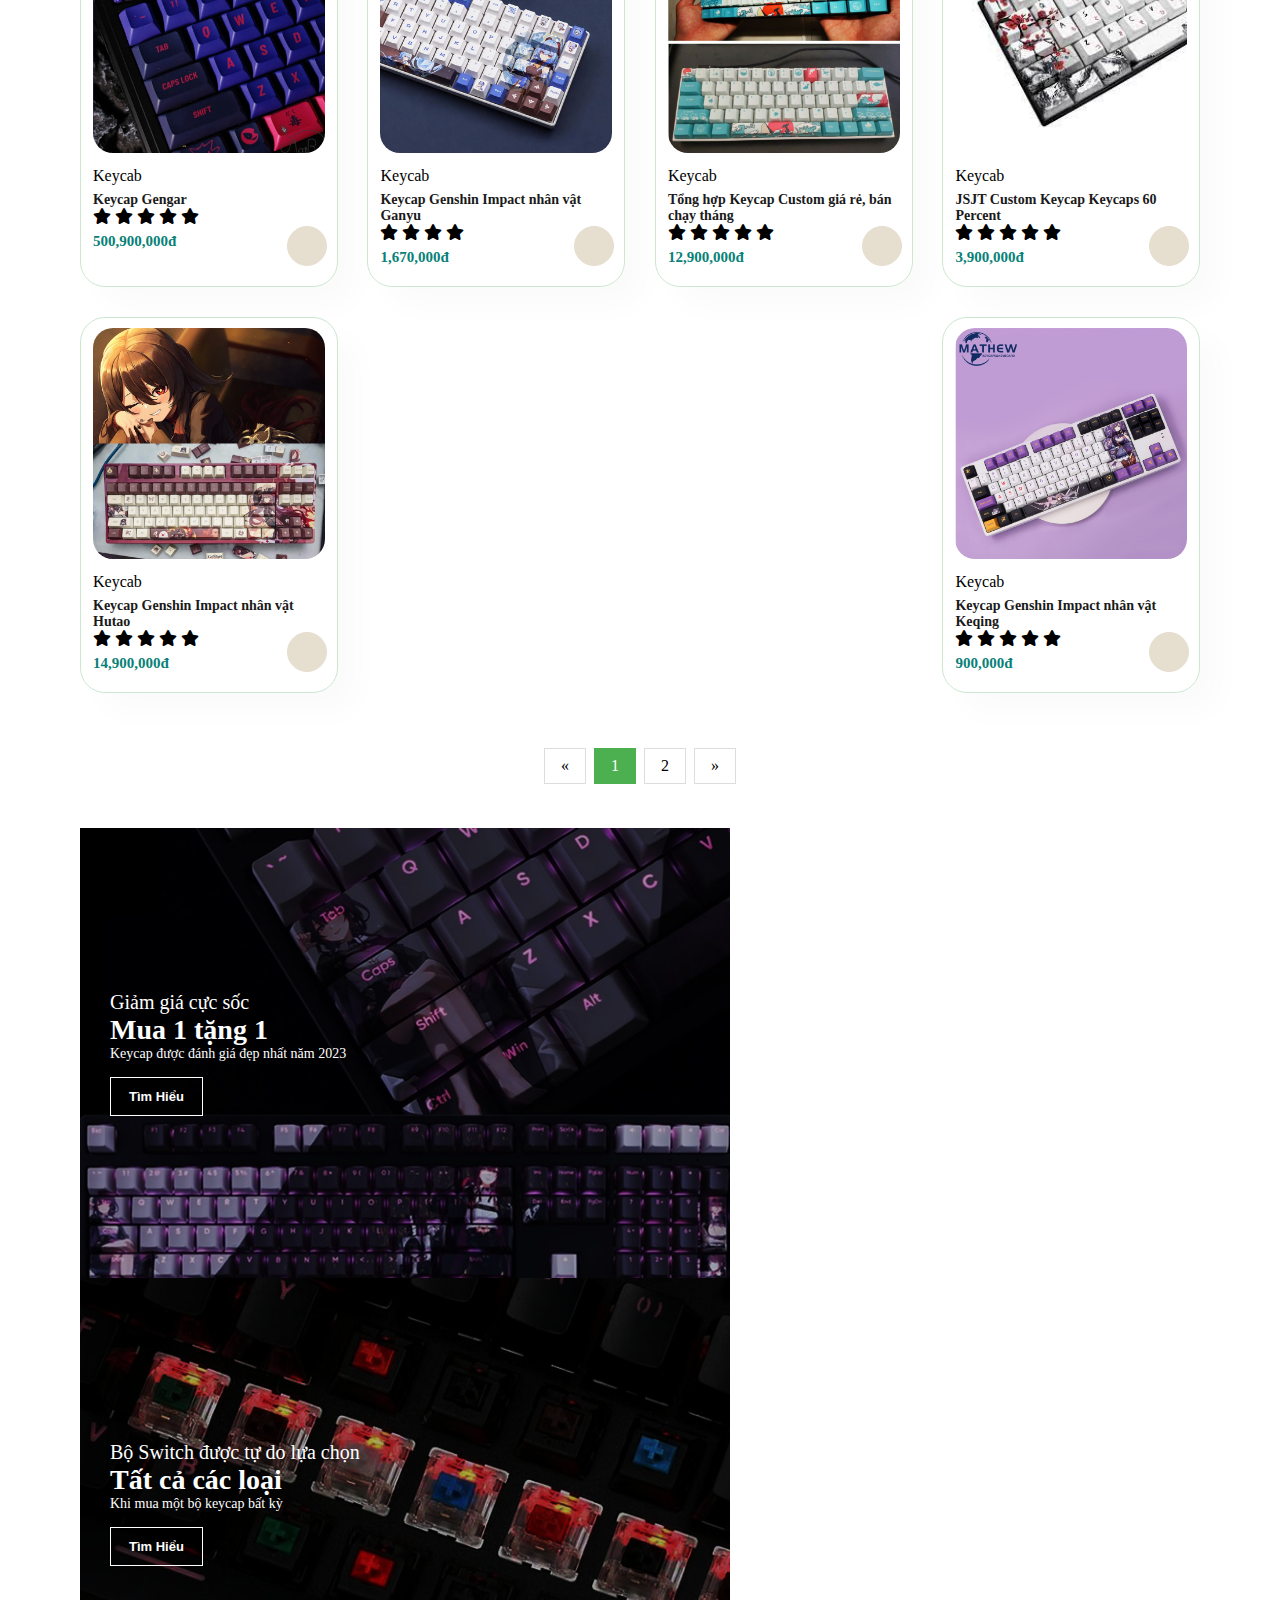
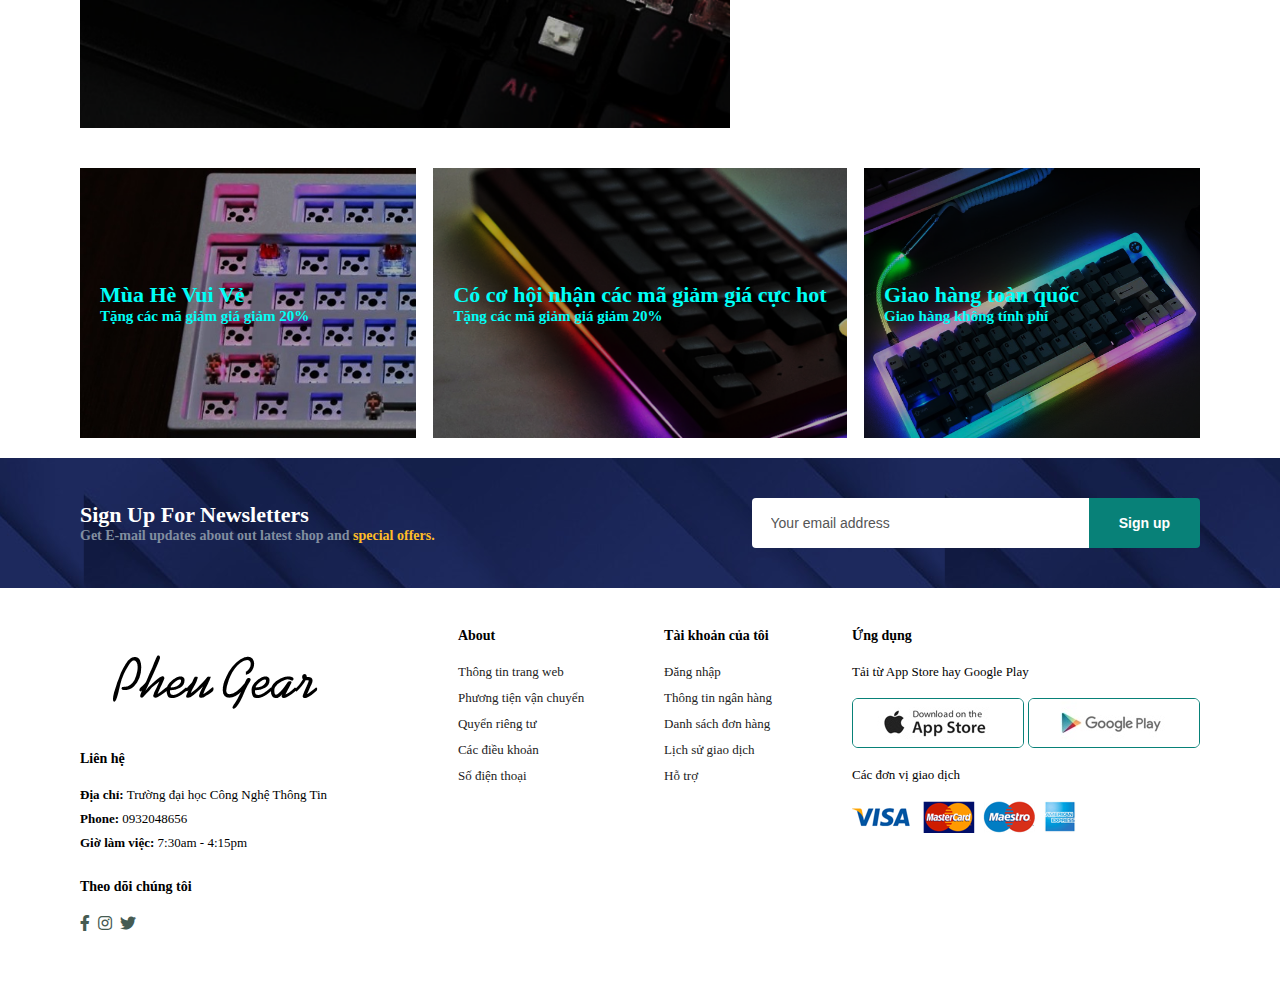
==== commit 761144a7: "index.html" ====
--- a/index.html
+++ b/index.html
@@ -477,12 +477,12 @@
       <footer class="section-p1">
         <div class="col">
           <img src="pheugearlogo.png" alt="">
-          <h4>Contact</h4>
-          <p><strong>Address:</strong> text </p>
-          <p><strong>Phone:</strong> text </p>
-          <p><strong>Hour:</strong> text </p>
+          <h4>Liên hệ</h4>
+          <p><strong>Địa chỉ:</strong> Trường đại học Công Nghệ Thông Tin </p>
+          <p><strong>Phone:</strong> 0932048656 </p>
+          <p><strong>Giờ làm việc:</strong> 7:30am - 4:15pm </p>
           <div class="follow">
-            <h4>Follow us</h4>
+            <h4>Theo dõi chúng tôi</h4>
             <div class="icon">
               <i class="fab fa-facebook-f"></i>
               <i class="fab fa-instagram"></i>
@@ -492,33 +492,33 @@
         </div>
         <div class="col">
           <h4>About</h4>
-          <a href="#">About us</a>
-          <a href="#">Delivery Information</a>
-          <a href="#">Privacy Policy</a>
-          <a href="#">Terms & Conditions</a>
-          <a href="#">Contact Us</a>
-        </div>
-
+          <a href="#">Thông tin trang web</a>
+          <a href="#">Phương tiện vận chuyển</a>
+          <a href="#">Quyển riêng tư</a>
+          <a href="#">Các điều khoản</a>
+          <a href="#">Số điện thoại</a>
+        </div>
+  
         <div class="col">
-          <h4>My Account</h4>
-          <a href="#">Sign In</a>
-          <a href="#">View Cart</a>
-          <a href="#">My Whishlists</a>
-          <a href="#">Track My Order</a>
-          <a href="#">Help</a>
-        </div>
-
+          <h4>Tài khoản của tôi</h4>
+          <a href="#">Đăng nhập</a>
+          <a href="#">Thông tin ngân hàng</a>
+          <a href="#">Danh sách đơn hàng</a>
+          <a href="#">Lịch sử giao dịch</a>
+          <a href="#">Hỗ trợ</a>
+        </div>
+  
         <div class="col install">
-          <h4>Install App</h4>
-          <p>From App Store or Google Play</p>
+          <h4>Ứng dụng</h4>
+          <p>Tải từ App Store hay Google Play</p>
           <div class="row">
             <img src="app.jpg" alt="">
             <img src="play.jpg" alt=""> 
           </div>
-          <p>Secure Payment Gateways</p>
+          <p>Các đơn vị giao dịch</p>
           <img src="pay.png" alt="">
         </div>
       </footer>
       <script src="java.js"></script> 
     </body>
-</head>+</head>
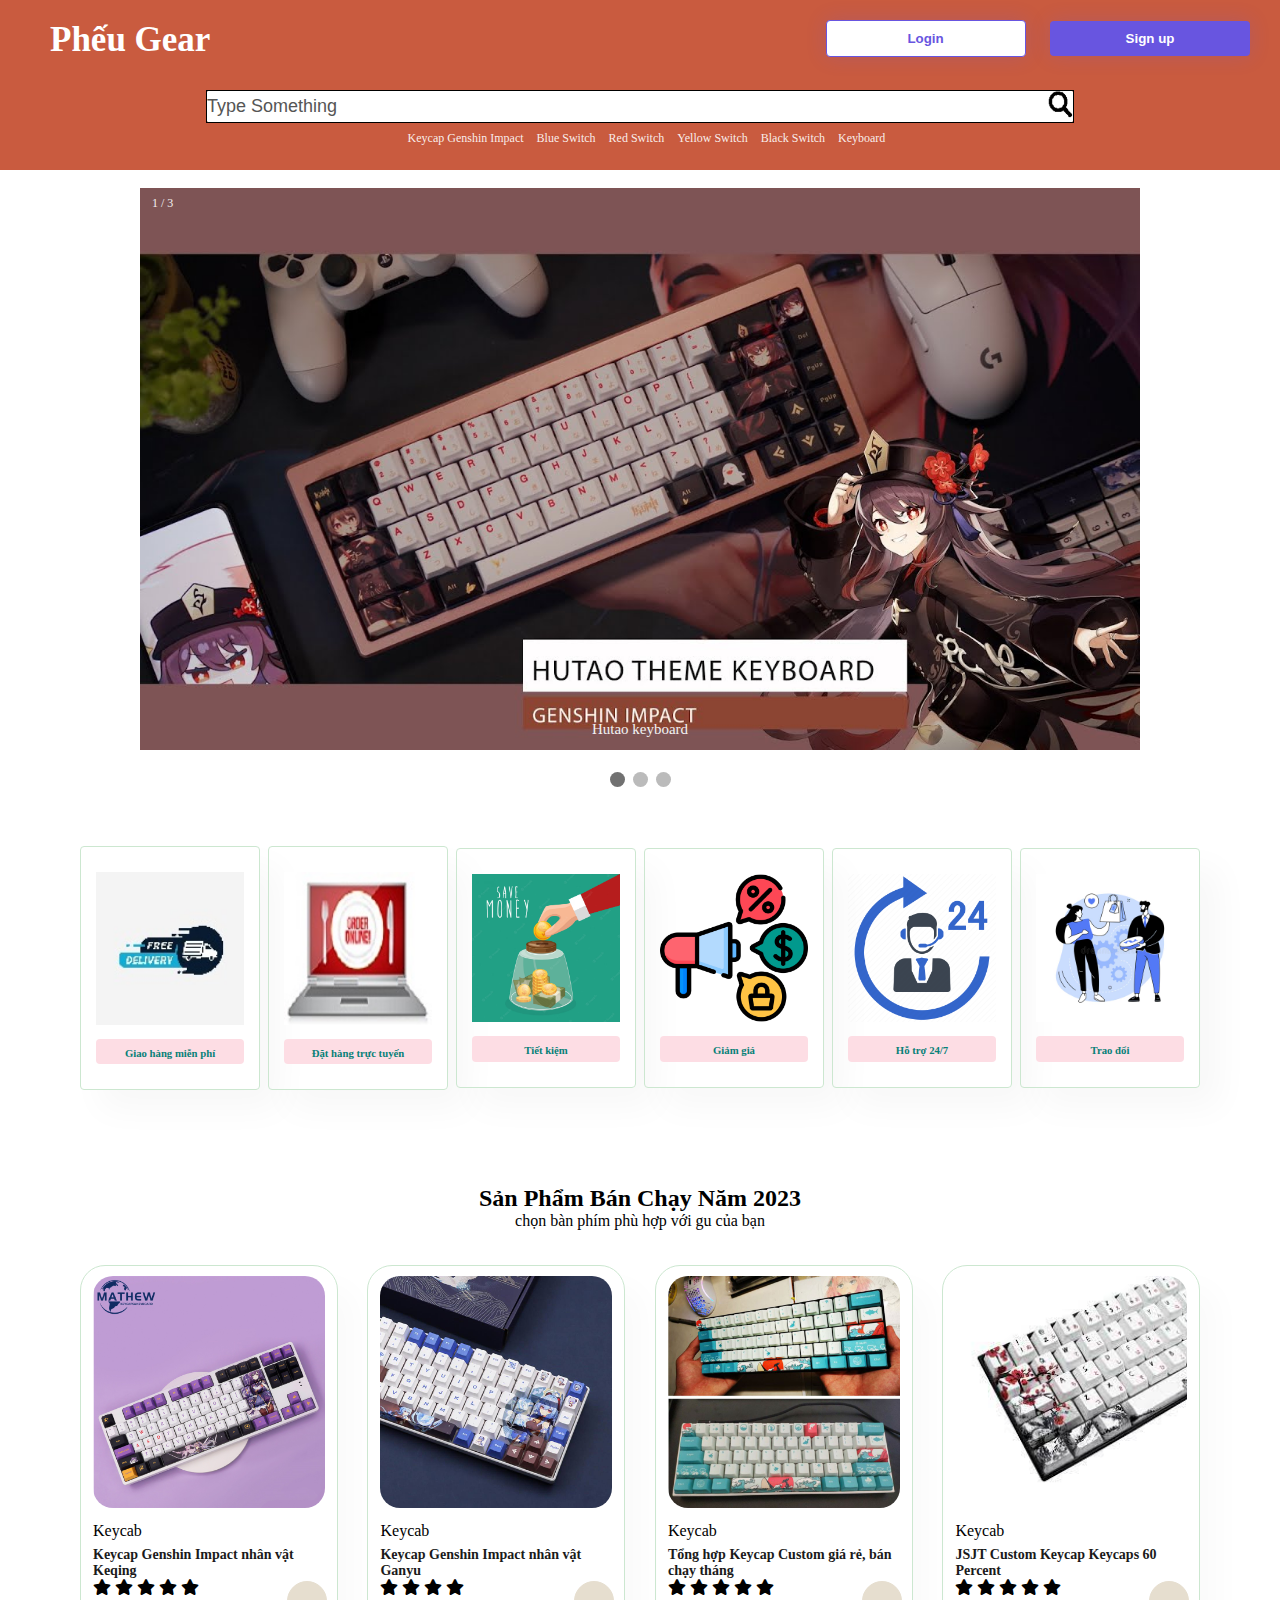
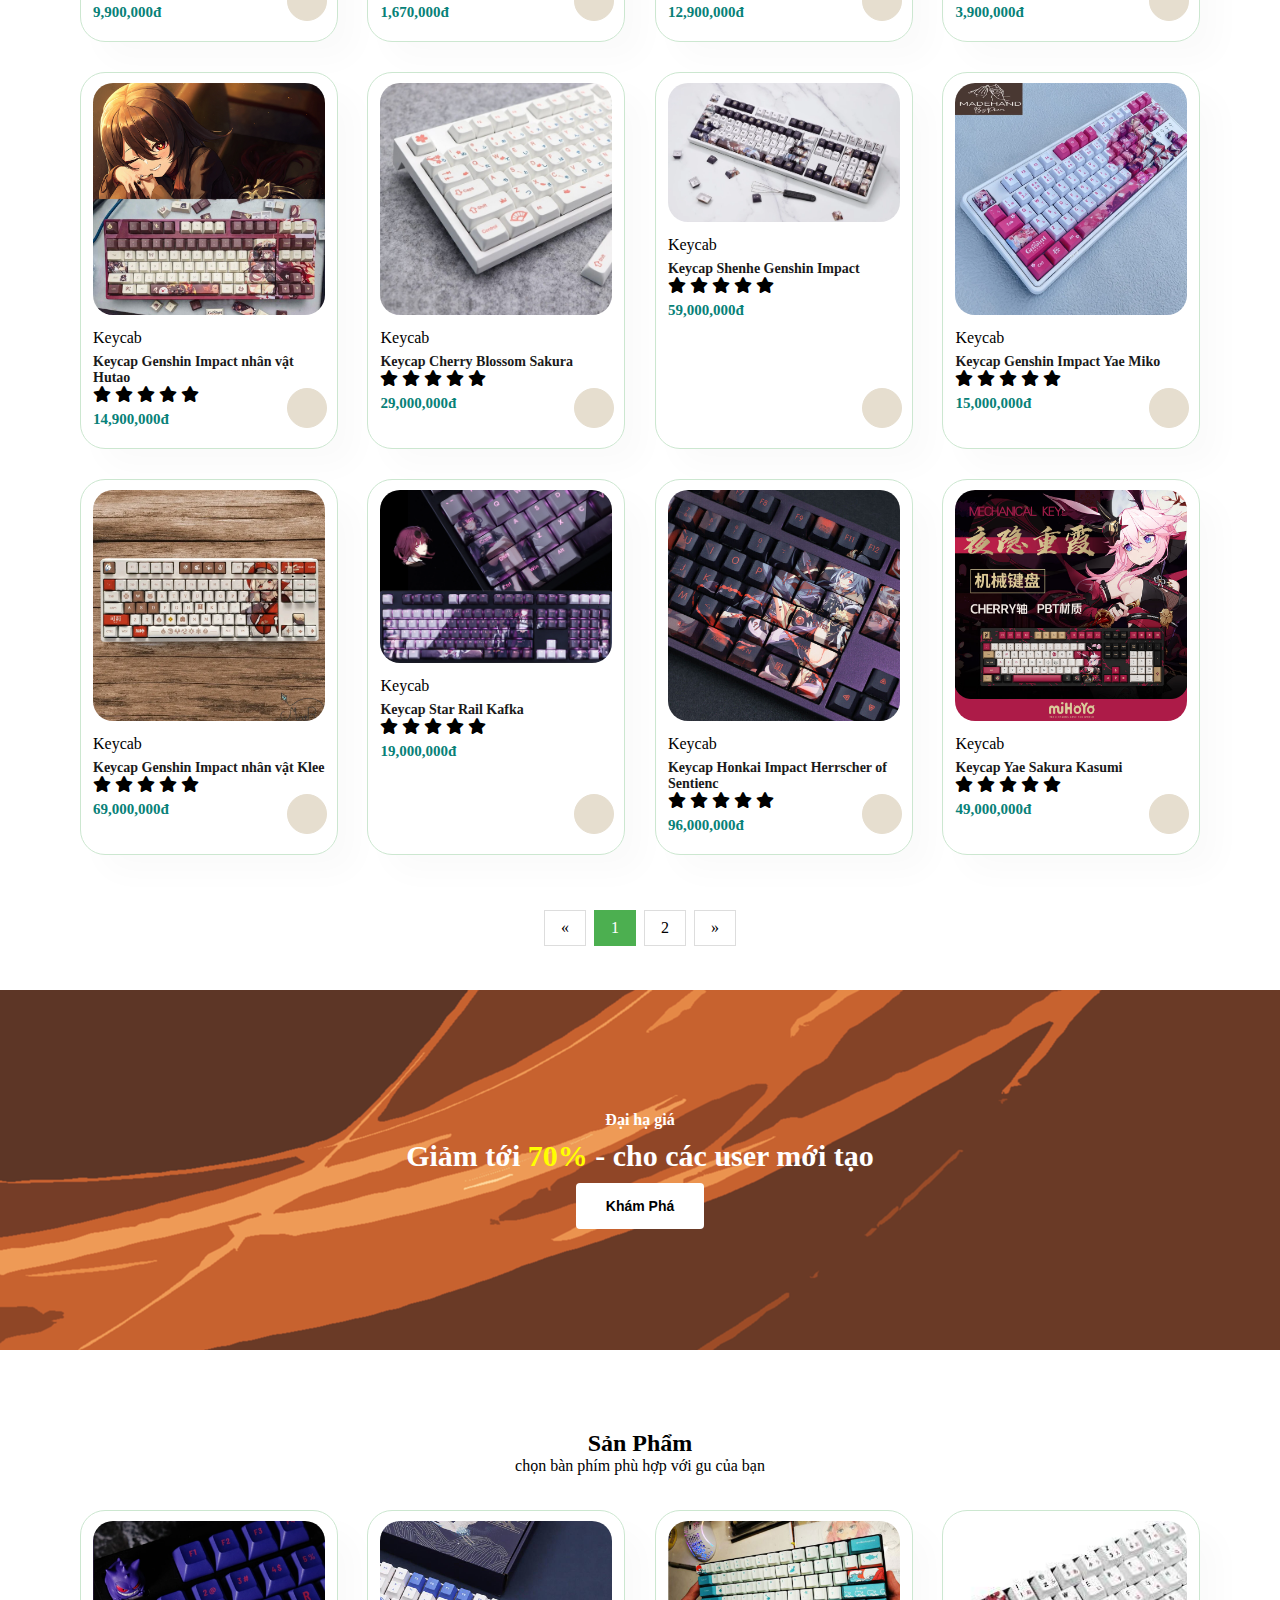
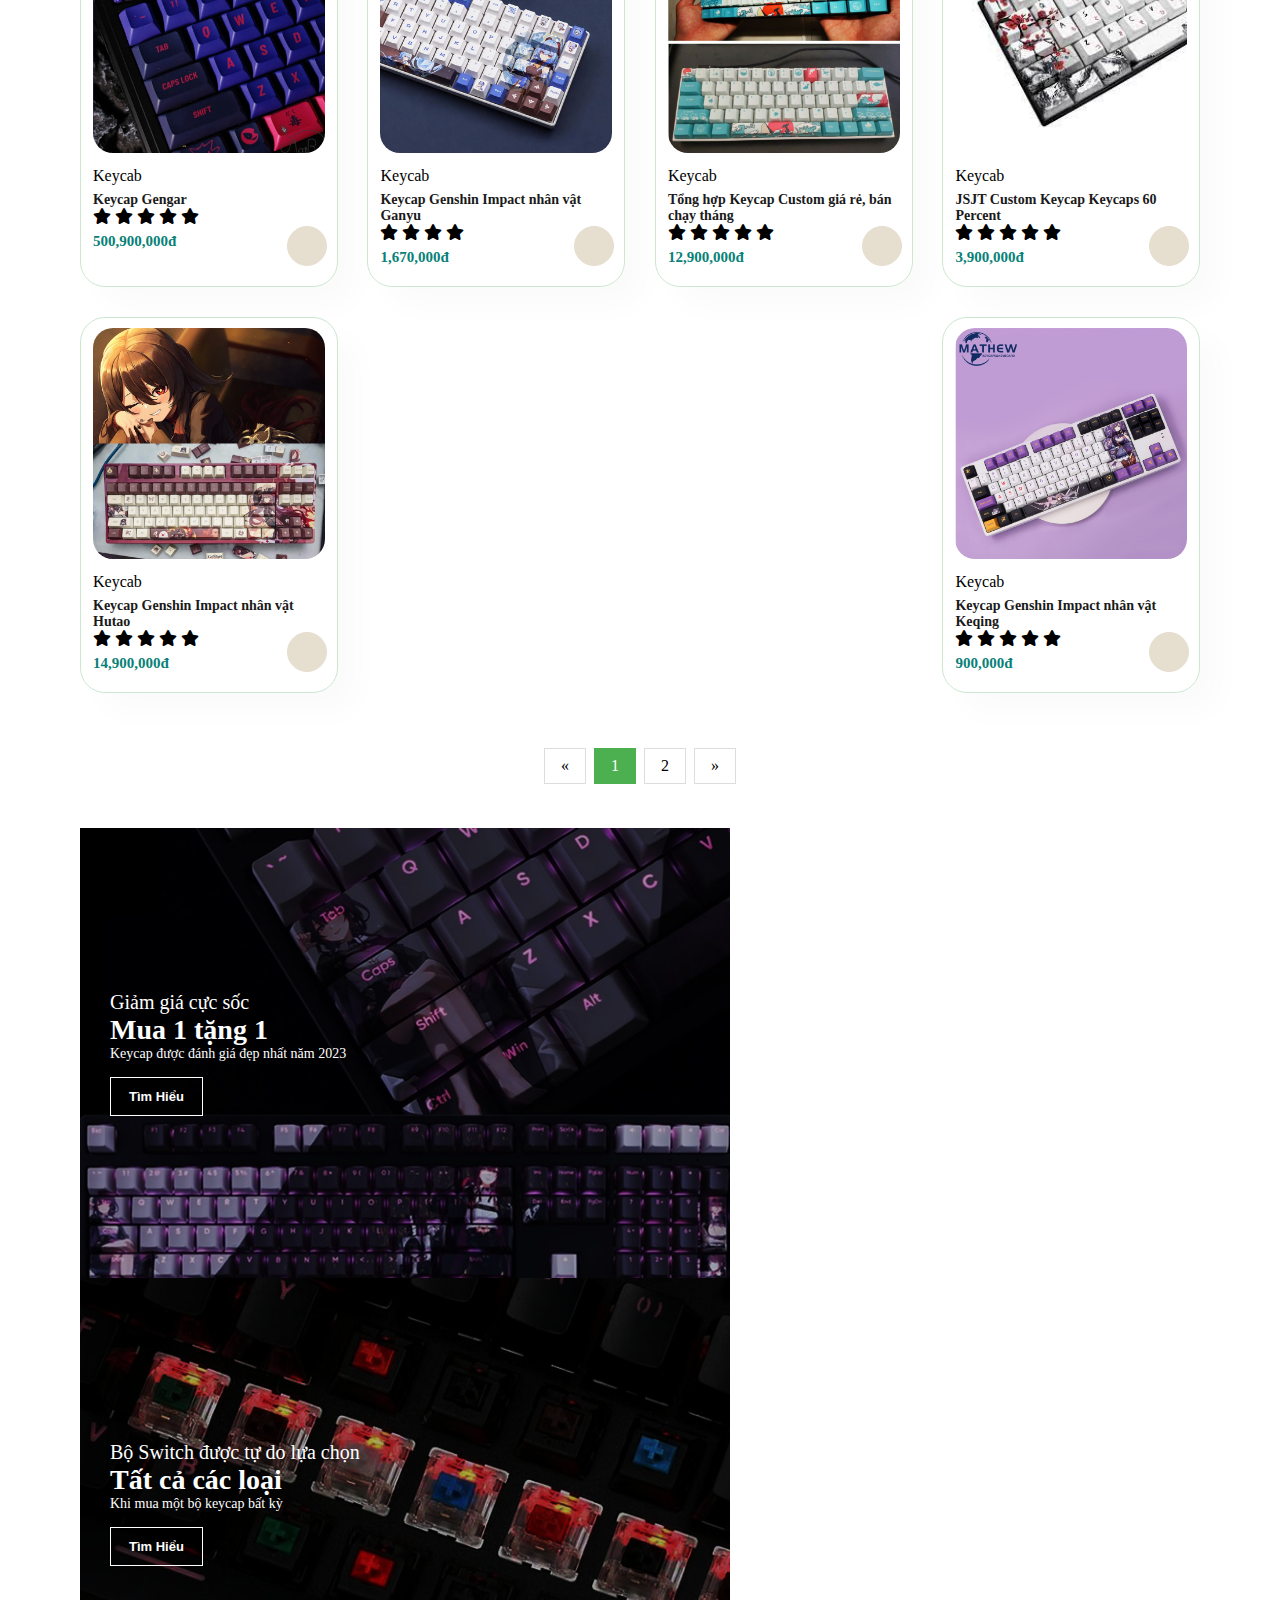
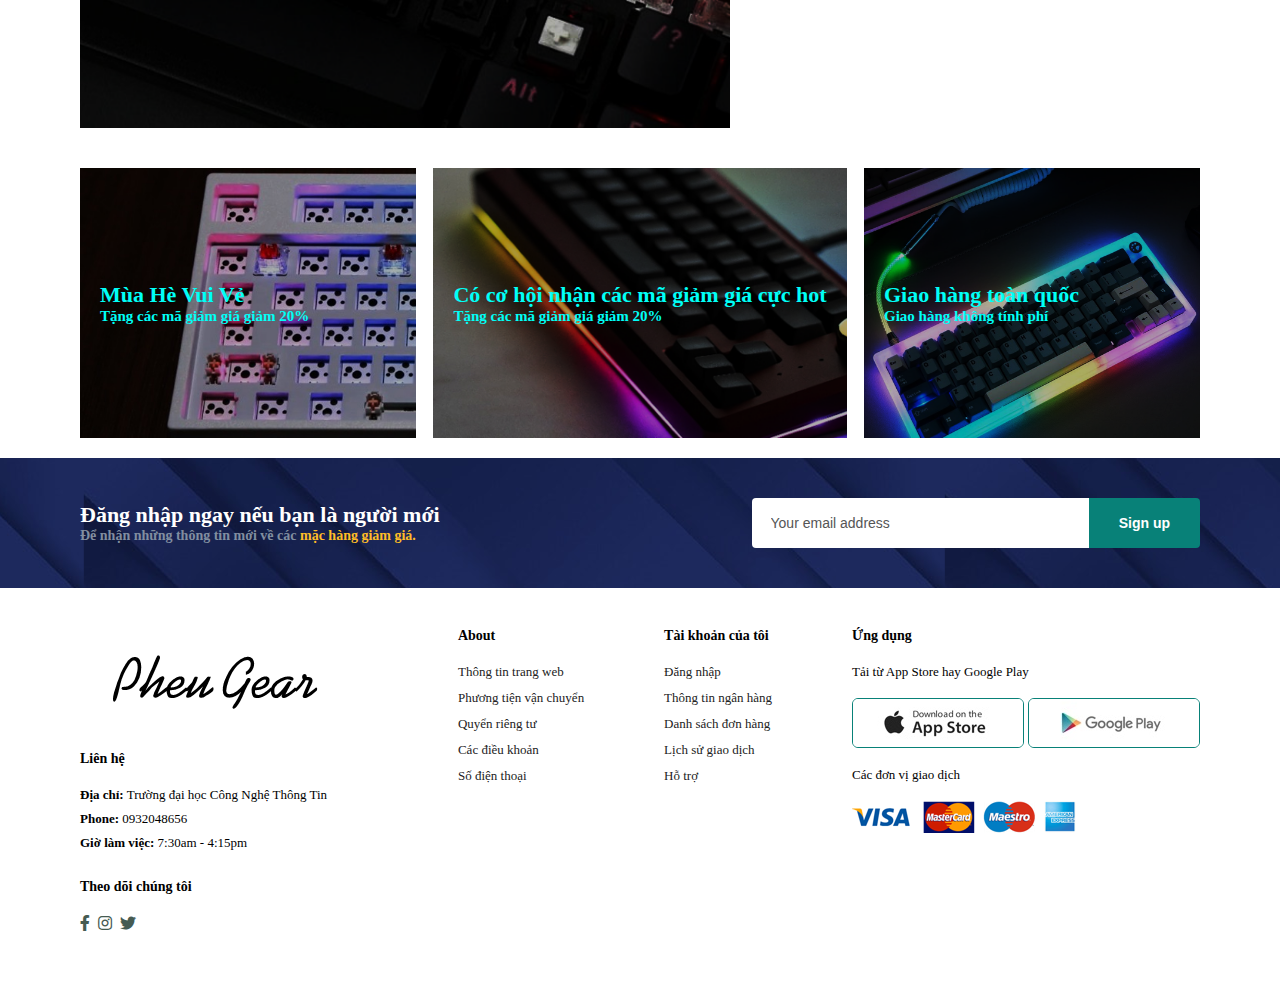
==== commit cfdc4b89: "Update index.html" ====
--- a/index.html
+++ b/index.html
@@ -462,17 +462,17 @@
         </div>
       </section>
       <!-- newsletter -->
-      <section id="newsletter" class="section-p1" class="banner-box" >
-        <div class="newstext">
-            <h4>Sign Up For Newsletters</h4>
-            <p>Get E-mail updates about out latest shop and <span>special offers.</span>
-            </p>
-        </div>
-        <div class="form">
-          <input type="text" placeholder="Your email address">
-          <button class="normal">Sign up</button>
-        </div>
-      </section> 
+          <section id="newsletter" class="section-p1" class="banner-box" >
+      <div class="newstext">
+          <h4>Đăng nhập ngay nếu bạn là người mới</h4>
+          <p>Để nhận những thông tin mới về các <span>mặc hàng giảm giá.</span>
+          </p>
+      </div>
+      <div class="form">
+        <input type="text" placeholder="Your email address">
+        <button class="normal">Sign up</button>
+      </div>
+    </section> 
       <!-- footer -->
       <footer class="section-p1">
         <div class="col">
